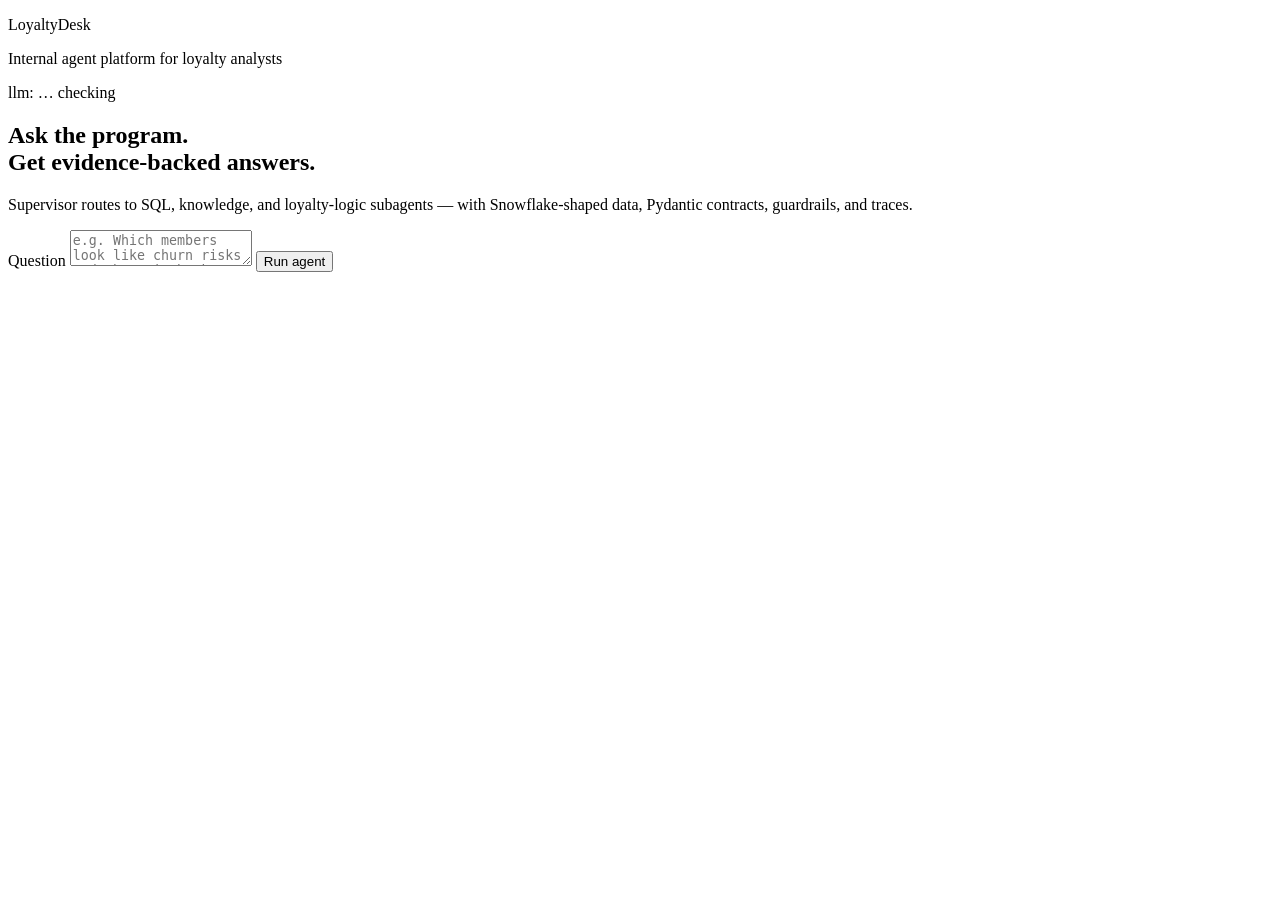
==== web/index.html @ 81da4a97 "Build LoyaltyDesk: loyalty analyst agent platform Portfolio project demonstrating LangGraph supervis" ====
<!doctype html>
<html lang="en">
  <head>
    <meta charset="utf-8" />
    <meta name="viewport" content="width=device-width, initial-scale=1" />
    <title>LoyaltyDesk — Analyst Agent</title>
    <link rel="preconnect" href="https://fonts.googleapis.com" />
    <link rel="preconnect" href="https://fonts.gstatic.com" crossorigin />
    <link
      href="https://fonts.googleapis.com/css2?family=DM+Sans:opsz,wght@9..40,400;9..40,500;9..40,600&family=Fraunces:opsz,wght@9..144,500;9..144,650&display=swap"
      rel="stylesheet"
    />
    <link rel="stylesheet" href="/static/styles.css" />
  </head>
  <body>
    <div class="atmosphere" aria-hidden="true"></div>
    <header class="top">
      <div class="brand-lockup">
        <span class="mark" aria-hidden="true"></span>
        <div>
          <p class="brand">LoyaltyDesk</p>
          <p class="tag">Internal agent platform for loyalty analysts</p>
        </div>
      </div>
      <div class="meta">
        <span id="provider" class="pill">llm: …</span>
        <span id="health" class="pill">checking</span>
      </div>
    </header>

    <main class="shell">
      <section class="hero-panel">
        <h1>Ask the program.<br />Get evidence-backed answers.</h1>
        <p class="lede">
          Supervisor routes to SQL, knowledge, and loyalty-logic subagents — with
          Snowflake-shaped data, Pydantic contracts, guardrails, and traces.
        </p>
        <div class="prompts" id="prompts"></div>
      </section>

      <section class="workbench" aria-label="Analyst chat">
        <div class="transcript" id="transcript"></div>
        <form class="composer" id="composer">
          <label class="sr-only" for="message">Question</label>
          <textarea
            id="message"
            name="message"
            rows="2"
            placeholder="e.g. Which members look like churn risks and what win-back should we try?"
            required
          ></textarea>
          <button type="submit" id="send">Run agent</button>
        </form>
        <p class="status" id="status" role="status"></p>
      </section>
    </main>

    <script src="/static/app.js" type="module"></script>
  </body>
</html>
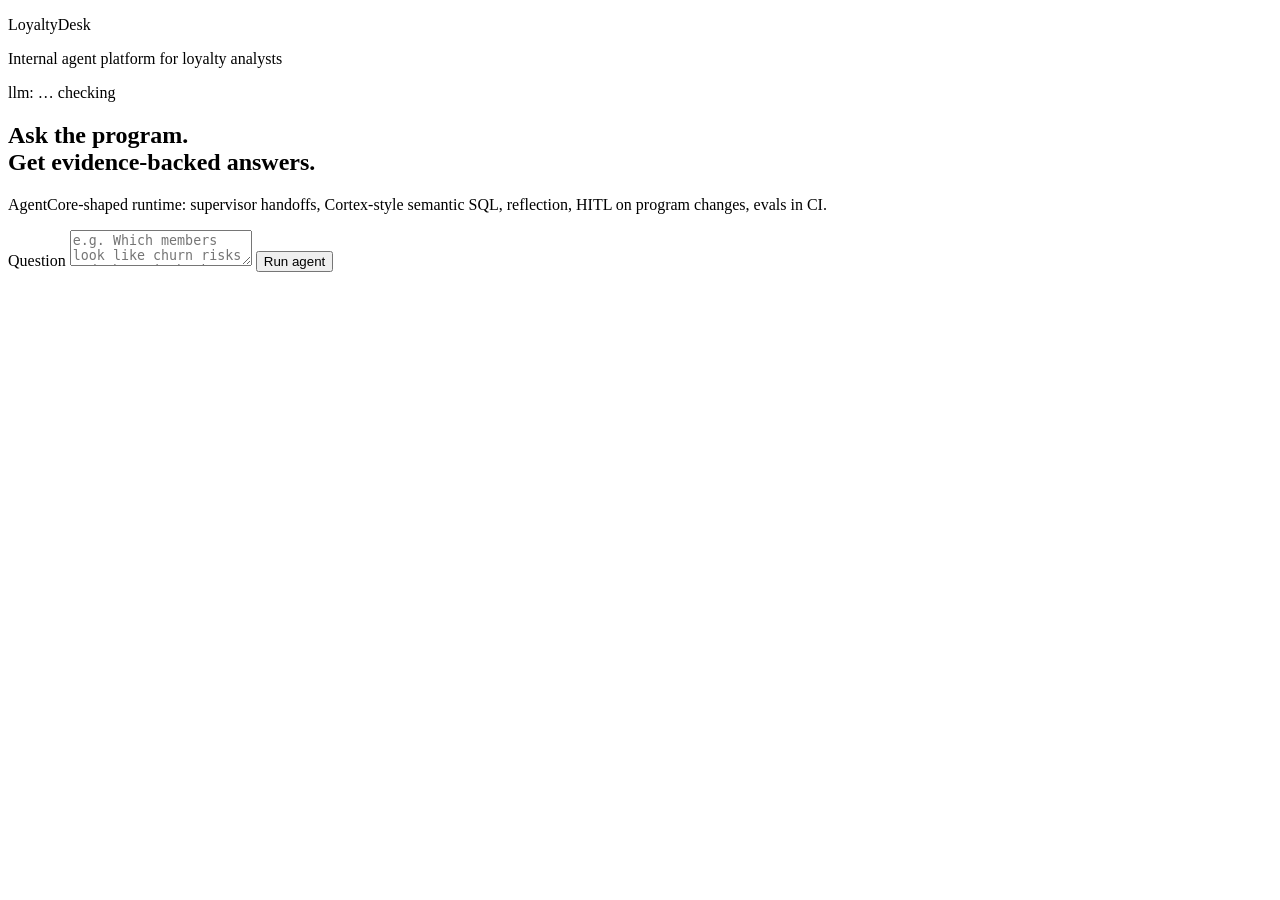
==== commit 1b5002ed: "Add AgentCore packaging, reflection, HITL, and semantic metrics Ship the next portfolio slice for th" ====
--- a/web/index.html
+++ b/web/index.html
@@ -32,8 +32,8 @@
       <section class="hero-panel">
         <h1>Ask the program.<br />Get evidence-backed answers.</h1>
         <p class="lede">
-          Supervisor routes to SQL, knowledge, and loyalty-logic subagents — with
-          Snowflake-shaped data, Pydantic contracts, guardrails, and traces.
+          AgentCore-shaped runtime: supervisor handoffs, Cortex-style semantic SQL,
+          reflection, HITL on program changes, evals in CI.
         </p>
         <div class="prompts" id="prompts"></div>
       </section>
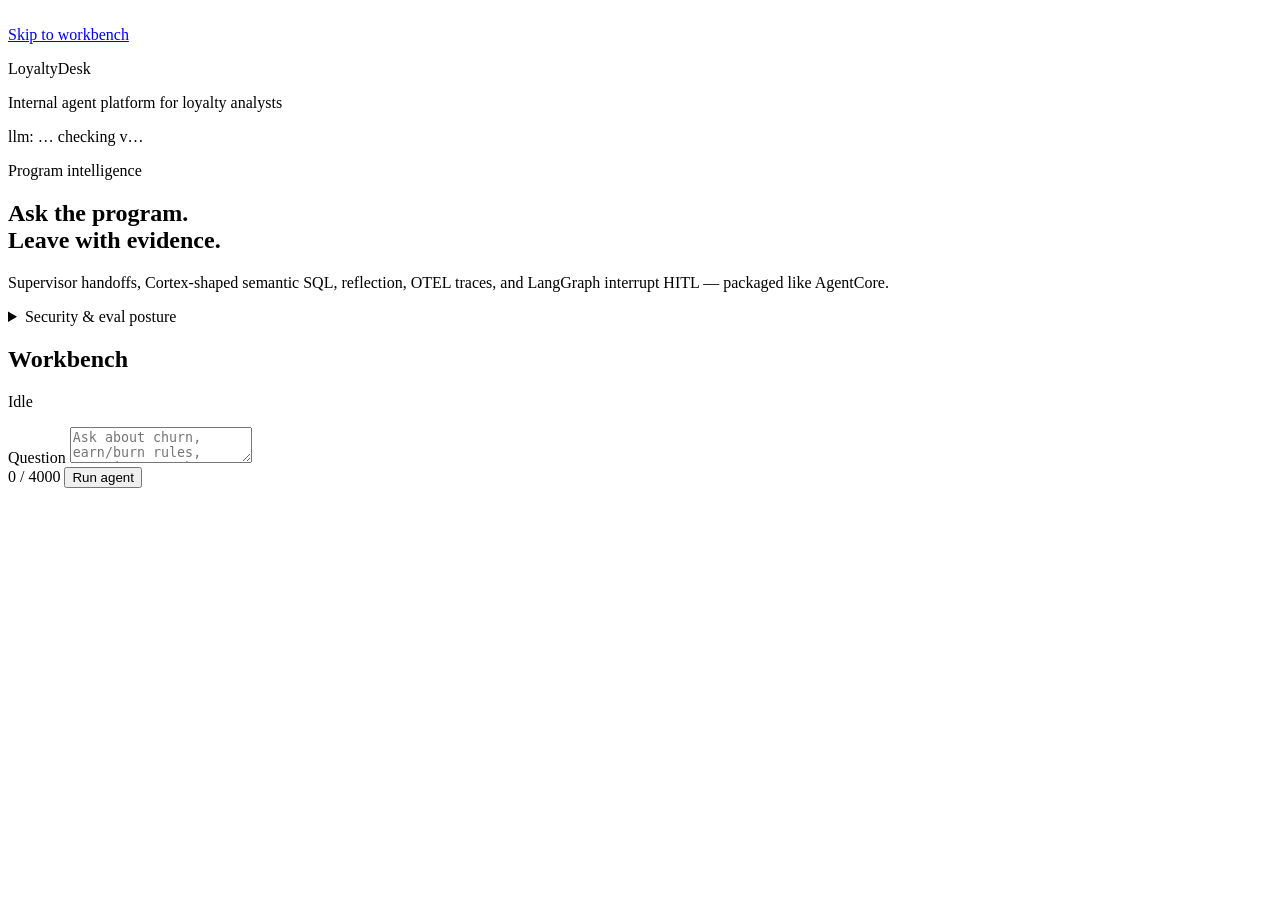
==== commit c0ce31b3: "Deep harden v0.3: LangGraph interrupt HITL, OTEL, OWASP, impeccable UI Research-backed production se" ====
--- a/web/index.html
+++ b/web/index.html
@@ -4,16 +4,25 @@
     <meta charset="utf-8" />
     <meta name="viewport" content="width=device-width, initial-scale=1" />
     <title>LoyaltyDesk — Analyst Agent</title>
+    <meta
+      name="description"
+      content="Evidence-backed loyalty analyst agent with AgentCore seams, reflection, and human-in-the-loop."
+    />
     <link rel="preconnect" href="https://fonts.googleapis.com" />
     <link rel="preconnect" href="https://fonts.gstatic.com" crossorigin />
     <link
-      href="https://fonts.googleapis.com/css2?family=DM+Sans:opsz,wght@9..40,400;9..40,500;9..40,600&family=Fraunces:opsz,wght@9..144,500;9..144,650&display=swap"
+      href="https://fonts.googleapis.com/css2?family=DM+Sans:ital,opsz,wght@0,9..40,400;0,9..40,500;0,9..40,600;0,9..40,700;1,9..40,400&family=Fraunces:opsz,wght@9..144,500;9..144,650;9..144,700&display=swap"
       rel="stylesheet"
     />
     <link rel="stylesheet" href="/static/styles.css" />
   </head>
   <body>
-    <div class="atmosphere" aria-hidden="true"></div>
+    <div class="atmosphere" aria-hidden="true">
+      <canvas id="grain" width="1" height="1"></canvas>
+    </div>
+
+    <a class="skip" href="#workbench">Skip to workbench</a>
+
     <header class="top">
       <div class="brand-lockup">
         <span class="mark" aria-hidden="true"></span>
@@ -22,34 +31,50 @@
           <p class="tag">Internal agent platform for loyalty analysts</p>
         </div>
       </div>
-      <div class="meta">
+      <div class="meta" aria-live="polite">
         <span id="provider" class="pill">llm: …</span>
         <span id="health" class="pill">checking</span>
+        <span id="version" class="pill">v…</span>
       </div>
     </header>
 
     <main class="shell">
       <section class="hero-panel">
-        <h1>Ask the program.<br />Get evidence-backed answers.</h1>
+        <p class="eyebrow">Program intelligence</p>
+        <h1>Ask the program.<br />Leave with evidence.</h1>
         <p class="lede">
-          AgentCore-shaped runtime: supervisor handoffs, Cortex-style semantic SQL,
-          reflection, HITL on program changes, evals in CI.
+          Supervisor handoffs, Cortex-shaped semantic SQL, reflection, OTEL traces,
+          and LangGraph interrupt HITL — packaged like AgentCore.
         </p>
         <div class="prompts" id="prompts"></div>
+        <details class="rail">
+          <summary>Security &amp; eval posture</summary>
+          <ul id="posture" class="posture">
+            <li>Loading control matrix…</li>
+          </ul>
+        </details>
       </section>
 
-      <section class="workbench" aria-label="Analyst chat">
-        <div class="transcript" id="transcript"></div>
+      <section class="workbench" id="workbench" aria-label="Analyst chat">
+        <div class="workbench-head">
+          <h2>Workbench</h2>
+          <p id="pipeline" class="pipeline">Idle</p>
+        </div>
+        <div class="transcript" id="transcript" tabindex="0"></div>
         <form class="composer" id="composer">
           <label class="sr-only" for="message">Question</label>
           <textarea
             id="message"
             name="message"
             rows="2"
-            placeholder="e.g. Which members look like churn risks and what win-back should we try?"
+            maxlength="4000"
+            placeholder="Ask about churn, earn/burn rules, campaigns, member M1004, or request an approval…"
             required
           ></textarea>
-          <button type="submit" id="send">Run agent</button>
+          <div class="composer-actions">
+            <span id="charcount" class="charcount">0 / 4000</span>
+            <button type="submit" id="send">Run agent</button>
+          </div>
         </form>
         <p class="status" id="status" role="status"></p>
       </section>
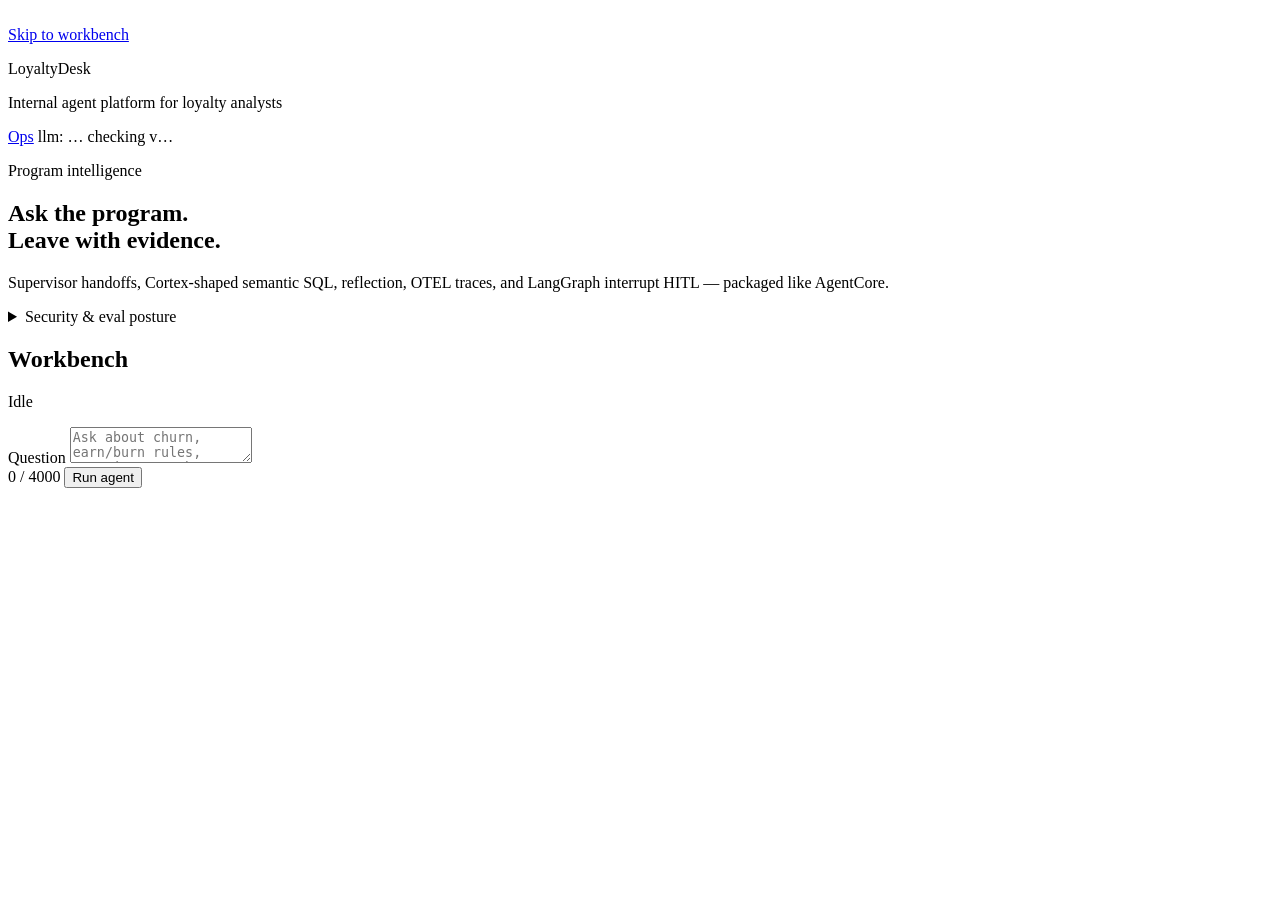
==== commit 828ceb22: "Ship v0.4 live streaming, ops console, and hiring case study Make LoyaltyDesk feel production-live: " ====
--- a/web/index.html
+++ b/web/index.html
@@ -32,6 +32,7 @@
         </div>
       </div>
       <div class="meta" aria-live="polite">
+        <a class="pill link" href="/ops">Ops</a>
         <span id="provider" class="pill">llm: …</span>
         <span id="health" class="pill">checking</span>
         <span id="version" class="pill">v…</span>
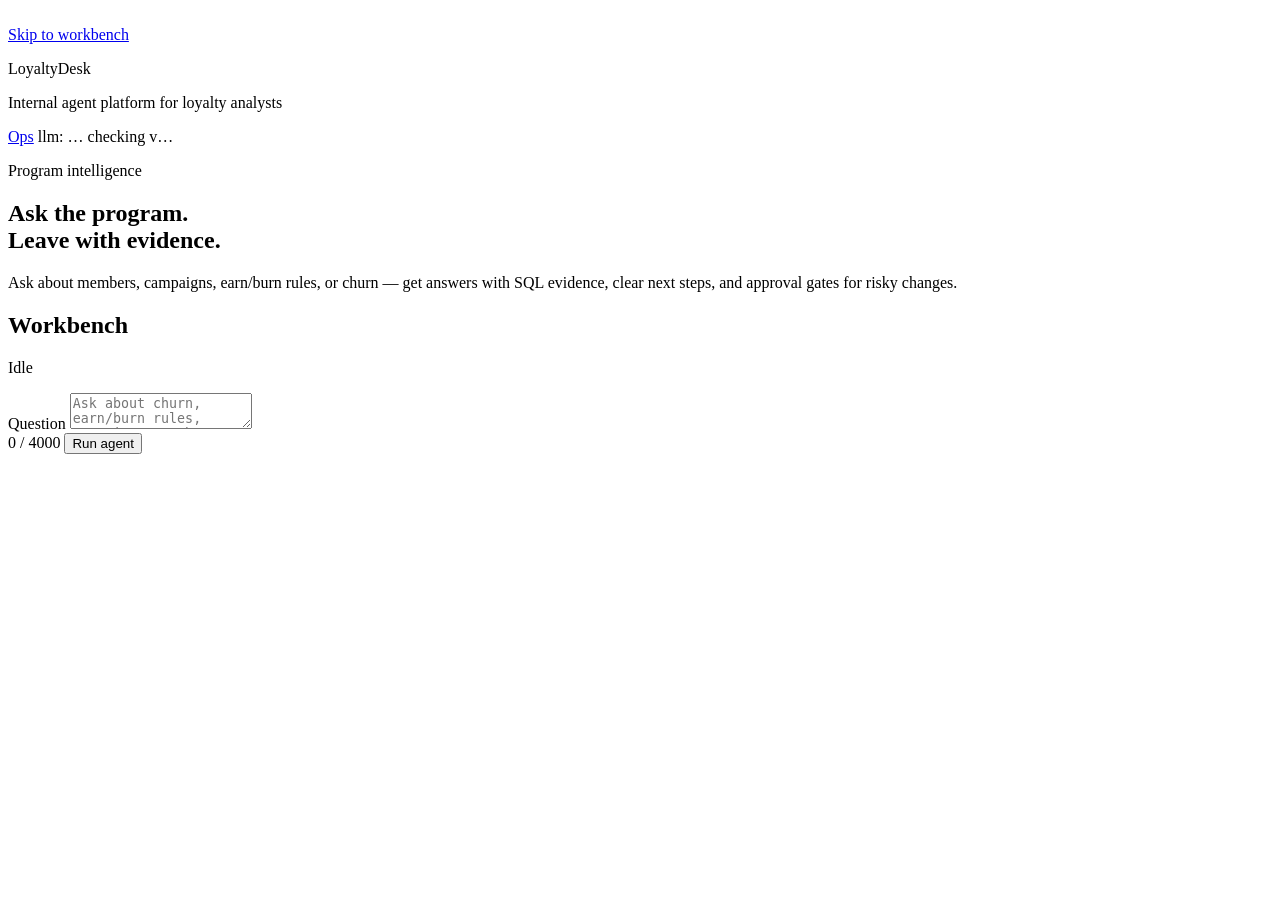
==== commit 66f54987: "Hide job-hunting framing from the product UI Ops and workbench now read as a real analyst tool: no J" ====
--- a/web/index.html
+++ b/web/index.html
@@ -6,7 +6,7 @@
     <title>LoyaltyDesk — Analyst Agent</title>
     <meta
       name="description"
-      content="Evidence-backed loyalty analyst agent with AgentCore seams, reflection, and human-in-the-loop."
+      content="Ask loyalty program questions and get evidence-backed answers for analysts."
     />
     <link rel="preconnect" href="https://fonts.googleapis.com" />
     <link rel="preconnect" href="https://fonts.gstatic.com" crossorigin />
@@ -44,16 +44,10 @@
         <p class="eyebrow">Program intelligence</p>
         <h1>Ask the program.<br />Leave with evidence.</h1>
         <p class="lede">
-          Supervisor handoffs, Cortex-shaped semantic SQL, reflection, OTEL traces,
-          and LangGraph interrupt HITL — packaged like AgentCore.
+          Ask about members, campaigns, earn/burn rules, or churn — get answers
+          with SQL evidence, clear next steps, and approval gates for risky changes.
         </p>
         <div class="prompts" id="prompts"></div>
-        <details class="rail">
-          <summary>Security &amp; eval posture</summary>
-          <ul id="posture" class="posture">
-            <li>Loading control matrix…</li>
-          </ul>
-        </details>
       </section>
 
       <section class="workbench" id="workbench" aria-label="Analyst chat">
